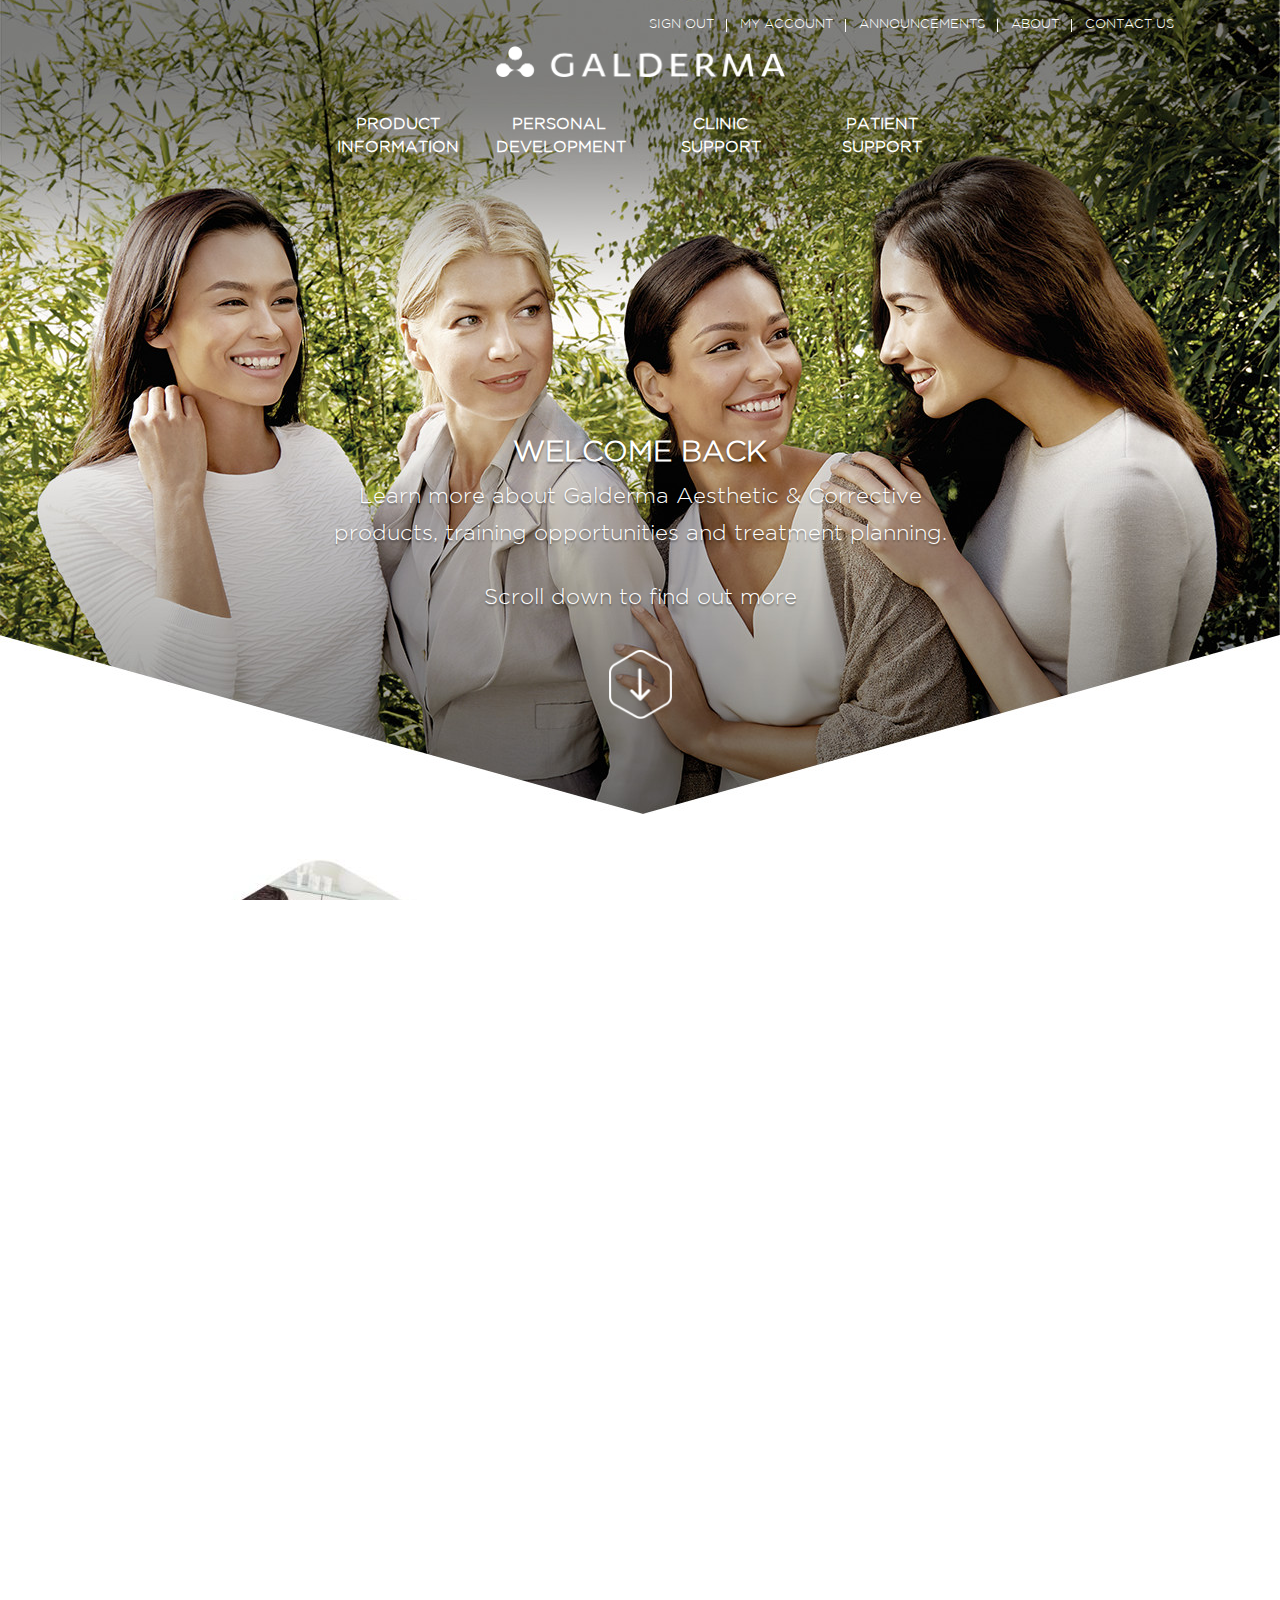
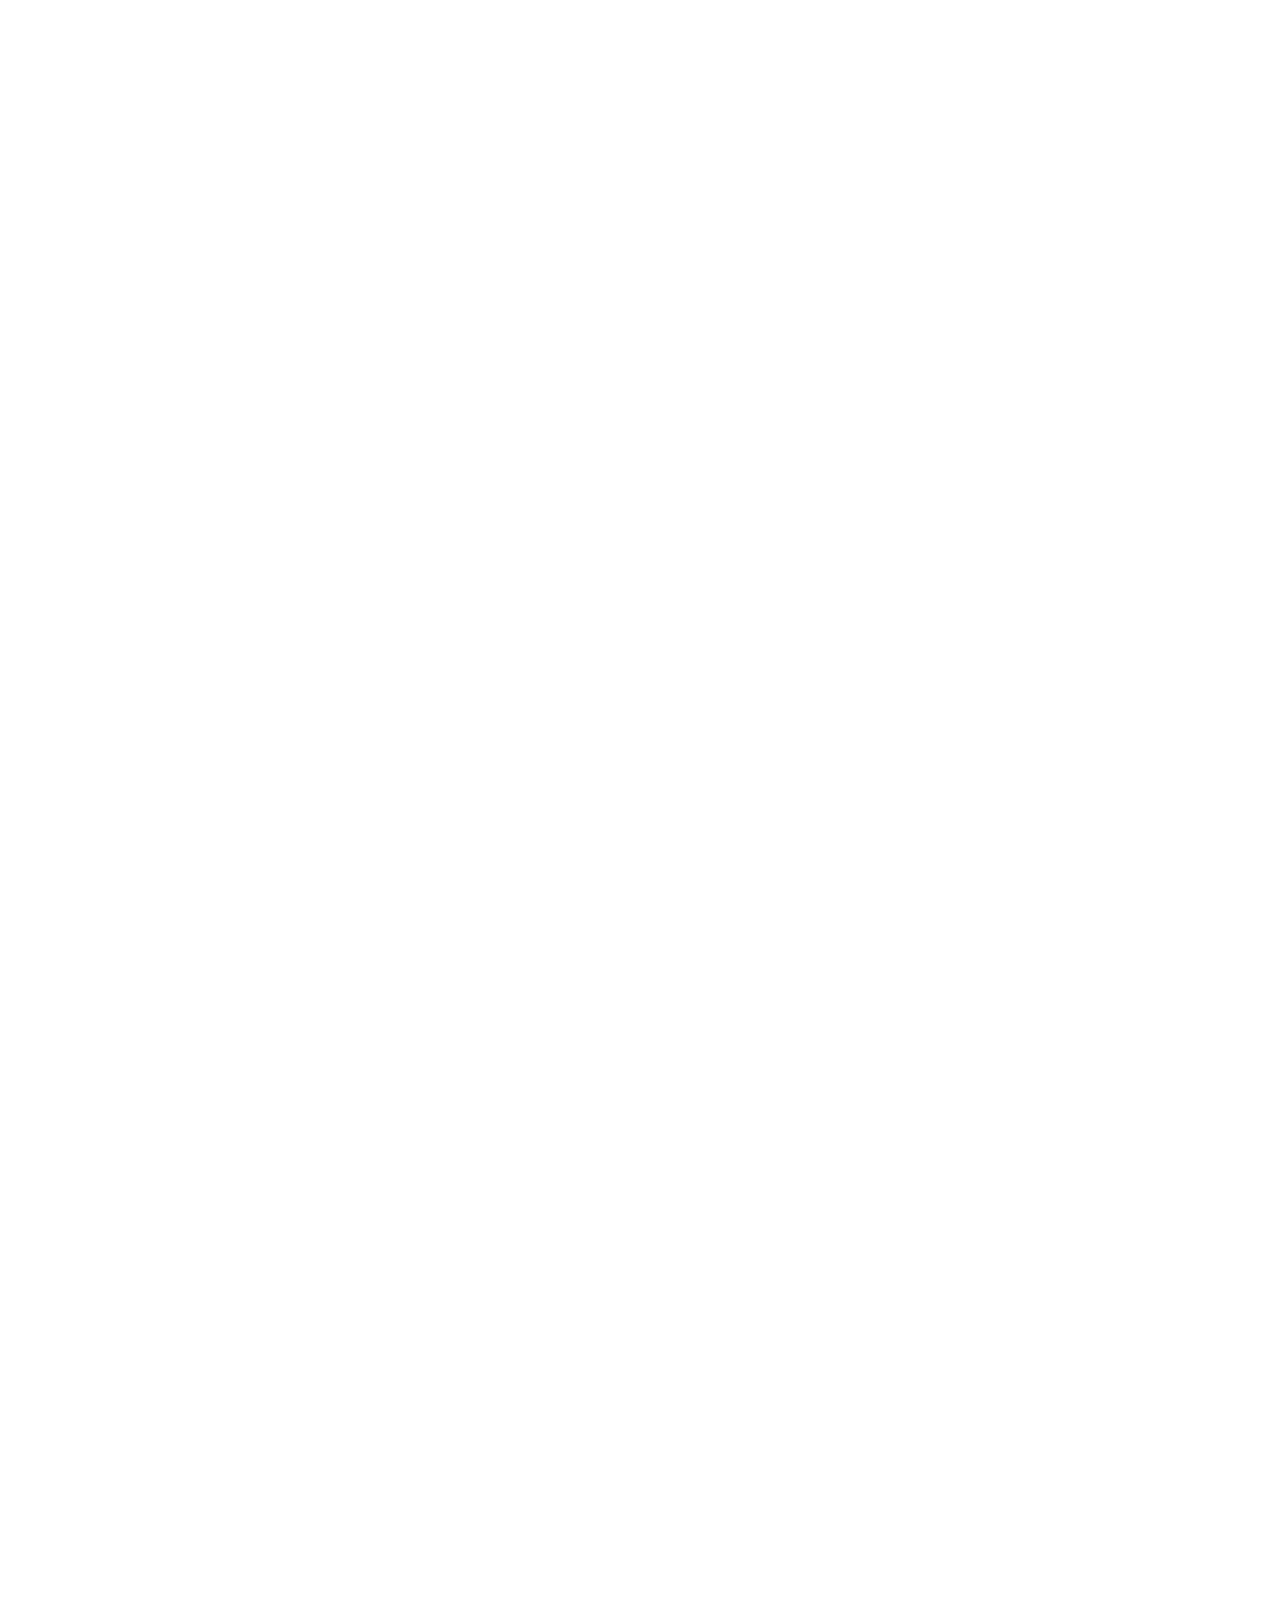
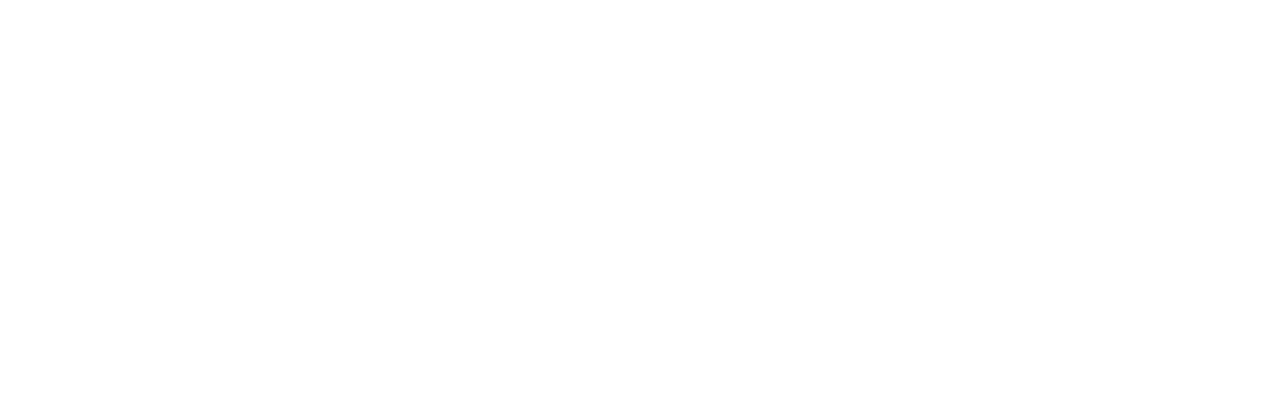
==== welcome-page.html @ 83f10a44 "initial commit of full repository" ====
<!DOCTYPE html>
<html>
  <head>
    <meta charset="utf-8">
    <meta http-equiv="X-UA-Compatible" content="IE=edge">
    <meta name="viewport" content="width=device-width, initial-scale=1">
	<link rel="shortcut icon" href="images/favicon_0.ico"/>
    <title>Homepage | Galderma</title>
    <link href="stylesheets/bootstrap.min.css" rel="stylesheet">
	<link href="stylesheets/common.css" rel="stylesheet">
	 
	<script src="https://ajax.googleapis.com/ajax/libs/jquery/1.12.0/jquery.min.js"></script>
	<script src="http://maxcdn.bootstrapcdn.com/bootstrap/3.3.6/js/bootstrap.min.js"></script>
	
	<script src="javascripts/navbar.js"></script>
	
</head>
<body>
<div class="home-page">
<!--Main menu-->
<header>
	
	<div class="navigation">
		<ul class="header-menu">
			<li class="first">
				<a href="gladerma.html">SIGN OUT</a>
			</li>
			<li class="first">
				<a href="gladerma.html">MY ACCOUNT</a>
			</li>
			<li class="first">
				<a href="gladerma.html">ANNOUNCEMENTS</a>
			</li>
			<li class="first">
				<a href="gladerma.html">ABOUT</a>
			</li>
			<li class="second">
				<a href="register.html">CONTACT US</a>
			</li>
		</ul>
	</div>
<!--Navbar-->	
<section class="wrapper">
<div class="title-image hidden-xs">
    <a href="#"><img src="images/galderma_logo_0.png"></a>
</div>

<nav class="navbar navbar-default welcome-nav" role="navigation">
    <div class="container-fluid">
      	<div class="navbar-header">
        	<button type="button" class="navbar-toggle" data-toggle="collapse" data-target="#bs-example-navbar-collapse-1">
          	<span class="sr-only">Toggle navigation</span>
          	<span class="icon-bar"></span>
          	<span class="icon-bar"></span>
          	<span class="icon-bar"></span>
        	</button>
        	<a class="navbar-brand visible-xs" href="#"><img src="images/galderma_logo_0.png"></a>
      	</div>
    	<div class="collapse navbar-collapse" id="bs-example-navbar-collapse-1" >
      		<ul class="nav navbar-nav">
        		<li class="toggle-topbar menu-icon"><a href="#" class="exit"><span class="close-content"></span></a></li>
        		<li class=" block dropdown">
          			<a href="#" class="dropdown-toggle main-menu" data-toggle="dropdown"> PRODUCT INFORMATION</a>
            		<ul class="dropdown-menu level-1" role="menu">
              			<li class="visible-xs"><a href="#">PRODUCT INFORMATION</a></li>
              			<li><a href="#">PRODUCT SUMMARY</a></li>
              			<li class="dropdown-inner-menu dropdown"><a href="#" class="dropdown-toggle main-menu" data-toggle="dropdown">PRODUCT SCIENCE</a>
                			<ul class="dropdown-menu level-2" role="menu">
								<li class="visible-xs"><a href="#">PRODUCT SCIENCE</a></li>
                  				<li><a href="#">BOTULINUM TOXIN</a></li>
                			</ul>
              			</li>
              			<li class="dropdown-inner-menu dropdown"><a href="#" class="dropdown-toggle main-menu" data-toggle="dropdown">PRODUCT PORTFOLIO</a>
                			<ul class="dropdown-menu level-2" role="role">
                  				<li class="visible-xs"><a href="#">PRODUCT PORTFOLIO</a></li>
                  				<li><a href="#">RESTORE</a></li>
                  				<li><a href="#">ENHANCE</a></li>
                  				<li><a href="#">REFRESH</a></li>
                  				<li><a href="#">RELAX</a></li>
                			</ul>
              			</li>
            		</ul>
        		</li> 
        		<li class=" block dropdown">
          		<a href="#" class="dropdown-toggle main-menu" data-toggle="dropdown">PERSONAL DEVELOPMENT</a>
            	<ul class="dropdown-menu level-1 " role="menu">
              		<li><a href="#">MEDICAL EDUCATION</a></li>
              		<li><a href="#">TECHNIQUE GUIDANCE</a></li>
              		<li><a href="#">TECHNIQUE GUIDANCE</a></li>
              		<li><a href="#">EVENTS</a></li>
            	</ul>
        		</li>
        		<li class=" block dropdown">
          		<a href="#" class="dropdown-toggle main-menu" data-toggle="dropdown">CLINIC SUPPORT</a>
            	<ul class="dropdown-menu level-1" role="menu">
              		<li><a href="#">RESOURCE CENTER</a></li>
              		<li><a href="#">RESTYLANE CLINIC LOCATOR</a></li>
              		<li><a href="#">ALLIANCE GUIDES</a></li>
              		<li><a href="#">THE HARMONY PROGRAMME</a> </li>
            	</ul>
        		</li>
        		<li class="block"><a href="#" class="main-menu" >PATIENT SUPPORT</a></li>
     		</ul>
    	</div>
    </div>
</nav>
</section>
	<article class="content">
		<h1>Welcome back </h1>
		<p> Learn more about Galderma Aesthetic & Corrective products, training opportunities and treatment planning.</p>
		<p> Scroll down to find out more </p>
	</article>
	<div class="down-arrow"><img src="images/menu_hexagon_down.png"/></div>
		
</header>
</div>
<!--Main menu ends here-->
<!--Content section-->
<section class="main-content-with-image top-one clearfix">
	<div class="row">
		<figure class="col-sm-6 col-xs-12 no-padding content-image">
			<a href="#">
				<img src="images/imgMyAccountHome.jpg" width="270" height="300" class="img-responsive">
			</a>
		</figure>
		<div class="col-sm-6 col-xs-12">
			<div class=" content-text">	
				<div class="headings">
					<h2> manage my account </h2>
				</div>
				<p>
					Make the most of your experience on the Galderma A&C website by personalising your homepage.
				</p>
				<button type="submit"> GO TO MY ACCOUNT </button>
			</div>
		</div>
	</div>
</section>
<section class="main-content-sub">
	<div class=" row one clearfix">
		<div class="col-sm-12 col-xs-12">
			<div class="content-text">
				<div class="headings">
					<h2>my courses </h2>
				</div>
				<p>
					As part of our commitment to lasting relationships with aesthetic healthcare practitioners, Galderma aims to provide medical education programmes to support the use of its products.
				</p>
				<button type="submit"> SEARCH FOR COURSES </button>
			</div>
		</div>
	</div>
</section>

<section class="main-content clearfix">
	<div class="row">
		<figure class="col-sm-6 col-xs-12 no-padding content-image">
			<a href="#">
				<img src="images/my_latest_products2.jpg" width="450" height="254" class="img-responsive">
			</a>
		</figure>
		<div class="col-sm-6 col-xs-12">
			<div class=" content-text">	
				<div class="headings">
					<h2> MY ProductS </h2>
				</div>
				<p>
					Galderma A&C’s portfolio of innovative products to suit all patients’ needs
				</p>
				<button type="submit"> BROWSE PRODUCTS </button>
			</div> 
		</div>
	</div>
</section>
<section class="main-content-sub">
	<div class=" row two clearfix">
		<div class="col-sm-12 col-xs-12">
			<div class="content-text">
				<div class="headings">
					<h2>LATEST NEWS</h2>
				</div>
				<p>
					In this section you’ll find the latest announcements from Galderma’s Aesthetic & Corrective business.
				</p>
				<button type="submit"> WHAT IS NEW</button>
			</div>
		</div>
	</div>
</section>
<!-- Content section ends here-->
<!--Blog Module Region-->
<section class="page-access-module">
	<div class="row">
		<div class="page-block no-padding block-image block-image-about col-xs-12 col-md-4">
			<h3 class="block-title">About</h3>
        	<ul class="menu">
        		<li class="first leaf"><a href="#" title="Galderma">Galderma (UK) Ltd</a></li>
				<li class="last leaf"><a href="#" title="Operation Smile">Operation Smile</a></li>
			</ul>  
		</div>
		<div class="page-block no-padding block-image block-image-personal-development col-xs-12 col-md-4">
			<h3 class="block-title">Personal Development</h3>   
      		<ul class="menu">
      			<li class="first leaf"><a href="#" title="Medical Education">Medical Education</a></li>
				<li class="leaf"><a href="#" title="Technique Guidance">Technique Guidance</a></li>
				<li class="last leaf"><a href="#" title="Events">Events</a></li>
			</ul>  
		</div>
		<div class="page-block no-padding block-image block-image-products col-xs-12 col-md-4">
			<h3 class="block-title">Products</h3>   
      		<ul class="menu">
      			<li class="first leaf"><a href="#" title="Product Summary">Product Summary</a></li>
				<li class="leaf active-trail"><a href="#" title="Product Science">Product Science</a></li>
				<li class="last leaf"><a href="#" title="Product Portfolio">Product Portfolio</a></li>
			</ul>
		</div>

		<div class="page-block no-padding block-image block-image-clinic-support col-xs-12 col-md-4">
			<h3 class="block-title">Clinic Support</h3>  
      		<ul class="menu">
      			<li class="first leaf"><a href="#" title="Resource Centre">Resource Centre</a></li>
				<li class="last leaf"><a href="#" title="Restylane Clinic Locator">Restylane Clinic Locator</a></li>
			</ul>
		</div>
		<div class="page-block no-padding block-image block-image-patient-support col-xs-12 col-md-4">
			<h3 class="block-title">Patient Support</h3>  
      		<ul class="menu">
      			<li class="first leaf"><a href="#" title="My skin journey">My skin journey</a></li>
				<li class="last leaf"><a href="#" title="Our brand site and virtual clinic">Our brand site and virtual clinic</a></li>
			</ul> 
		</div>
		<div class="page-block no-padding block-image block-image-announcements col-xs-12 col-md-4">
			<h3 class="block-title">Announce-ments</h3>   
      		<ul class="menu">
      			<li class="first last leaf"><a href="#" title="Announcements">Announcements</a></li>
			</ul> 
		</div>
	</div>	
</section>
<!--Blog Module Region ends here-->
<!--footer section-->
<footer>
	<div class="footer-navigation">
		<ul>
			<li class="first"><a href="#"> LEGAL NOTICE </a></li>
			<li class="first"><a href="#"> PRIVACY POLICY </a></li>
			<li class="first"><a href="#"> COOKIE POLICY </a></li>
			<li class="second"><a href="#"> REFERENCES </a></li>
		</ul>
	</div>
	<div class="texts" style="text-align:center; color:white;">
			<h4><span>GEN/133/0316&nbsp;</span>&nbsp;DATE OF PREP: MARCH 2016</h4>
			<h5>© GALDERMA (UK) 2016.</h4>
			<p> THIS WEBSITE IS INTENDED FOR USE BY AESTHETIC HEALTHCARE PROFESSIONALS <br /> BASED WITHIN THE UNITED KINGDOM & REPUBLIC OF IRELAND.</p>
	</div>
	<div class="footer-image"><img src="images/menu_hexagon_up.png"/></div>
</footer>

</body>
</html>
---- stylesheets/common.css ----
/* http://meyerweb.com/eric/tools/css/reset/ 
   v2.0 | 20110126
   License: none (public domain)
*/
html, body, div, span, applet, object, iframe,
h1, h2, h3, h4, h5, h6, p, blockquote, pre,
a, abbr, acronym, address, big, cite, code,
del, dfn, em, img, ins, kbd, q, s, samp,
small, strike, strong, sub, sup, tt, var,
b, u, i, center,
dl, dt, dd, ol, ul, li,
fieldset, form, label, legend,
table, caption, tbody, tfoot, thead, tr, th, td,
article, aside, canvas, details, embed,
figure, figcaption, footer, header, hgroup,
menu, nav, output, ruby, section, summary,
time, mark, audio, video {
  margin: 0;
  padding: 0;
  border: 0;
  font-size: 100%;
  font: inherit;
  vertical-align: baseline;
  text-decoration: none !important;
  direction: ltr;
}

/* HTML5 display-role reset for older browsers */
article, aside, details, figcaption, figure,
footer, header, hgroup, menu, nav, section {
  display: block;
}

body {
  line-height: 1;
  height: 100vh;
}

ol, ul {
  list-style: none;
}

li {
  list-style-type: none !important;
}

blockquote, q {
  quotes: none;
}

blockquote:before, blockquote:after,
q:before, q:after {
  content: '';
  content: none;
}

table {
  border-collapse: collapse;
  border-spacing: 0;
}

form, input, select {
  position: relative !important;
  z-index: 999 !important;
}

button {
  background: none;
  border-width: 1px;
}

.main-content-with-image .col-xs-12, .main-content-sub .col-xs-12, .page-access-module .page-block {
  padding-left: 0;
  padding-right: 0;
}

.main-content .sub-content-1 .blue-border-button {
  padding: 8px 10px;
  font-size: 13px;
  line-height: 1.4;
  font-family: "Gotham book",Helvetica,Arial,sans-serif;
  color: #002d72;
  border: 1px solid #002d72;
}

.wrapper nav.navbar-default, .wrapper nav.navbar-default .navbar-toggle {
  background-color: transparent;
  border: none;
}

.wrapper nav.navbar-default .navbar-collapse ul.navbar-nav li.block, .wrapper nav.navbar-default .navbar-collapse ul.navbar-nav li.block ul.dropdown-menu li {
  background-image: url("../images/arrow_right.png");
  background-position-y: 10px;
  background-size: 15px 30px;
  background-repeat: no-repeat;
}

.home-page {
  height: 814px;
  width: 100%;
  left: 0;
  margin: 0;
}

.main .header-content p, .content p {
  margin: auto;
  font-size: 22px;
  text-align: center;
  color: #fff;
  padding: 13px 10px 15px 10px;
  line-height: 1.66;
}

.main .header-content h1 {
  color: #fff;
  font-size: 32px;
  font-weight: normal;
  margin: 7px 0 16px;
}

.sub-content-2 h2, .main-content-with-image .content-text .headings h2 {
  background-color: #002d72;
  padding: 10px 14px;
  font-size: 23px;
  color: #fff;
  line-height: 1.2;
  font-weight: bold;
  text-align: left;
  text-transform: uppercase;
}

.main-content-sub .content-text .headings h2 {
  color: #002d72;
  background-color: white;
  padding: 8px 14px;
  font-size: 23px;
  line-height: 1.2;
  font-weight: bold;
  text-align: left;
  text-transform: uppercase;
}

.sub-content-2 p, .main-content-with-image .content-text p {
  font-size: 1em;
  line-height: 1.7;
  margin-bottom: 30px;
  color: #767674;
  text-align: left;
}

.main-content-sub .content-text p {
  font-size: 1em;
  line-height: 1.6;
  margin-bottom: 1.25em;
  color: #fff;
  text-align: left;
}

.main-content-with-image .content-text button {
  color: #002d72;
  border: 1px solid #002d72;
  width: 100%;
  height: 36px;
  font-size: 14px;
  display: block;
  margin-top: 33px;
  font-weight: bold;
  line-height: 18px;
}

.main-content-sub .content-text button {
  color: white;
  border: 1px solid white;
  width: 100%;
  height: 36px;
  font-size: 14px;
  display: block;
  margin-top: 33px;
  font-weight: bold;
  line-height: 18px;
}

.main-content-with-image .col-xs-12, .main-content-sub .col-xs-12, .page-access-module .page-block {
  padding-right: 0px;
  padding-left: 0px;
}

.main-content-with-image .content-text, .main-content-sub .content-text {
  padding-right: 10px;
  padding-left: 10px;
}

.main-content-sub .one, .main-content-sub .two {
  background-position: center;
  background-repeat: no-repeat;
  background-size: cover;
  padding: 0px;
  height: 361px;
  margin-top: 30px;
}

.main-content .sub-content-2 .ps-body-content .ps-left-region ul, .main-content .sub-content-2 .ps-body-content .ps-right-region ul {
  color: #767674;
  line-height: 28px;
}

html, body {
  width: 100%;
  height: 100%;
  margin: 0px;
  padding: 0px;
  overflow-x: hidden;
  font-family: "Gotham Light", Arial, sans-serif;
}

.row:before, .row:after {
  content: "";
  display: table;
}
.row:after {
  clear: both;
}

.seperator {
  margin-bottom: 40px;
}

.bottomUnderline {
  margin-top: 20px;
  margin-bottom: 40px;
  display: inline-block;
  width: 100%;
  height: 1px;
  background-color: #686666;
}

.row {
  margin-left: 0;
  margin-right: 0;
}

@font-face {
  font-family: "Gotham light";
  src: url("../fonts/ufonts.com_gotham-light.ttf") format("truetype");
}
html, body {
  font-family: "Gotham light", Helvetica, Arial, sans-serif;
}

/*header{
	height:250px;
}*/
.navigation {
  display: block;
  padding: 10px 8px;
}
.navigation ul.header-menu {
  text-align: center;
  line-height: 1.6;
}
@media only screen and (min-width: 768px) {
  .navigation ul.header-menu {
    text-align: right;
    margin-right: 86px;
  }
}
.navigation ul.header-menu li {
  display: inline-block;
  font-size: 8px;
  padding: 0px 6px;
  margin-left: -4px;
}
@media only screen and (min-width: 768px) {
  .navigation ul.header-menu li {
    padding: 0px 12px;
  }
}
.navigation ul.header-menu .first {
  border-right: solid 1px #fff;
}
.navigation ul.header-menu a {
  color: #fff;
  line-height: 0.8;
  font-size: 11px;
}
@media only screen and (min-width: 768px) {
  .navigation ul.header-menu a {
    font-size: 13px;
  }
}

.wrapper:before, .wrapper:after {
  content: "";
  display: table;
}
.wrapper:after {
  clear: both;
}
.wrapper .title-image {
  text-align: center;
  margin: 0px 40px 13px;
}
.wrapper .title-image a {
  display: block !important;
}
.wrapper .title-image a img {
  width: 305px;
  padding: 0px 8px;
}
.wrapper nav.navbar-default .navbar-header .navbar-brand {
  padding: 0;
  position: absolute;
  margin: 0 55px;
  padding-top: 11px;
}
.wrapper nav.navbar-default .navbar-header .navbar-brand img {
  width: 100%;
  min-width: 224px;
  max-width: 305px;
}
.wrapper nav.navbar-default .navbar-toggle {
  margin-right: 5px;
  padding: 0px;
  margin: 0px;
  position: relative;
  top: 14px;
  left: -12px;
  background-color: transparent !important;
}
.wrapper nav.navbar-default .navbar-toggle .icon-bar {
  background-color: white;
  width: 18px;
}
.wrapper nav.navbar-default .navbar-collapse {
  border: none;
}
.wrapper nav.navbar-default .navbar-collapse ul.navbar-nav {
  margin: 0px;
  position: absolute;
  left: 0px;
  right: 0px;
  margin-top: 15px;
  text-transform: uppercase;
  border-left: solid 1px white;
  border-bottom: solid 1px white;
  background-color: #F2F2F2;
  z-index: 5000;
}
@media (min-width: 768px) {
  .wrapper nav.navbar-default .navbar-collapse ul.navbar-nav {
    text-align: center;
    background: none;
    border: none;
    top: -18px;
  }
}
.wrapper nav.navbar-default .navbar-collapse ul.navbar-nav li.toggle-topbar {
  border-top: none;
  position: fixed;
  width: 100%;
  right: 0px;
  top: 0em;
  z-index: 9999;
  background-color: #F2F2F2;
  height: 99px;
  padding-top: 20px;
  padding-left: 18px;
  border-left: solid 1px white;
}
@media (min-width: 768px) {
  .wrapper nav.navbar-default .navbar-collapse ul.navbar-nav li.toggle-topbar {
    display: none !important;
  }
}
.wrapper nav.navbar-default .navbar-collapse ul.navbar-nav li.toggle-topbar.menu-icon a {
  width: 96%;
  background-image: url("../images/menu_cross.png");
  background-size: 23px 23px;
  background-repeat: no-repeat;
  background-position: 100% 50%;
  font-size: 16px;
  font-weight: bold;
  position: relative;
  display: block;
  padding-left: 0px;
  padding-right: 0px;
}
.wrapper nav.navbar-default .navbar-collapse ul.navbar-nav li.toggle-topbar.menu-icon a .close-content:before {
  content: "Close Menu";
  text-align: left;
  width: 100%;
  color: #575656;
  display: inline-table;
}
.wrapper nav.navbar-default .navbar-collapse ul.navbar-nav li.block {
  background-position-x: 96%;
  padding-left: 0px;
  padding-right: 0px;
}
@media (min-width: 768px) {
  .wrapper nav.navbar-default .navbar-collapse ul.navbar-nav li.block {
    display: inline-block;
    float: none;
    background: none;
    max-width: 7.5em;
    margin-left: 7px;
    margin-right: 7px;
    padding: 8px;
    width: 80%;
    font-size: 19px;
  }
  .wrapper nav.navbar-default .navbar-collapse ul.navbar-nav li.block.dropdown:hover::before {
    background-image: url("../images/menu_nav_triangle.png");
    background-repeat: no-repeat;
    content: '';
    position: absolute;
    top: 65px;
    display: block;
    width: 140px;
    height: 100px;
  }
  .wrapper nav.navbar-default .navbar-collapse ul.navbar-nav li.block.dropdown {
    position: static;
  }
  .wrapper nav.navbar-default .navbar-collapse ul.navbar-nav li.block.dropdown .level-1 {
    display: none;
    width: 100%;
    background-color: #F2F2F2;
    padding: 32px 32px 100px;
    text-align: left;
    background-image: url("../images/product_information_menu_lady.png");
    background-size: 150px 150px;
    background-position: 75% 50%;
    background-repeat: no-repeat;
    border: none;
    border-radius: 0px;
  }
}
@media (min-width: 768px) and (max-width: 768px) {
  .wrapper nav.navbar-default .navbar-collapse ul.navbar-nav li.block.dropdown .level-1 {
    padding: 0;
  }
}
@media (min-width: 768px) {
  .wrapper nav.navbar-default .navbar-collapse ul.navbar-nav li.block.dropdown .level-1 li {
    position: static;
    padding: 12px 0 12px 105px;
    margin-right: 50px;
  }
  .wrapper nav.navbar-default .navbar-collapse ul.navbar-nav li.block.dropdown .level-1 li a {
    font-weight: bold;
    font-size: 15px;
    color: #000;
    background-color: transparent;
    padding: 0px;
  }
  .wrapper nav.navbar-default .navbar-collapse ul.navbar-nav li.block.dropdown .level-1 li .level-2 {
    background-color: transparent;
    box-shadow: none;
    border: none;
    border-radius: 0px;
    border-left: 1px solid #A6A6A4;
    display: none;
  }
  .wrapper nav.navbar-default .navbar-collapse ul.navbar-nav li.block.dropdown .level-1 li .level-2:link, .wrapper nav.navbar-default .navbar-collapse ul.navbar-nav li.block.dropdown .level-1 li .level-2:visited {
    display: inline-block;
  }
}
@media (min-width: 768px) and (max-width: 768px) {
  .wrapper nav.navbar-default .navbar-collapse ul.navbar-nav li.block.dropdown .level-1 li .level-2 {
    padding: 0;
  }
}
@media (min-width: 768px) and (min-width: 426px) {
  .wrapper nav.navbar-default .navbar-collapse ul.navbar-nav li.block.dropdown .level-1 li .level-2 {
    position: absolute;
    left: 400px;
    top: 17px;
  }
}
@media (min-width: 768px) {
  .wrapper nav.navbar-default .navbar-collapse ul.navbar-nav li.block.dropdown .level-1 li .level-2 li {
    margin: 5px 0px;
    padding: 8px 0;
    background-position-x: 98% !important;
  }
  .wrapper nav.navbar-default .navbar-collapse ul.navbar-nav li.block.dropdown .level-1 li .level-2 li a {
    height: 20px;
  }
  .wrapper nav.navbar-default .navbar-collapse ul.navbar-nav li.block.dropdown .level-1 li .level-2 li a::before {
    content: 'x';
    color: transparent;
    margin-right: 8px;
    padding-left: 32px;
    position: relative;
    top: 5px;
    border-top: 1px solid transparent;
  }
  .wrapper nav.navbar-default .navbar-collapse ul.navbar-nav li.block.dropdown .level-1 li .level-2 li:hover a::before {
    border-top: 1px solid #A6A6A4;
  }
  .wrapper nav.navbar-default .navbar-collapse ul.navbar-nav li.block.dropdown:hover .level-1 {
    display: block;
  }
  .wrapper nav.navbar-default .navbar-collapse ul.navbar-nav li.block.dropdown .dropdown:hover .level-2 {
    display: block;
  }
}
.wrapper nav.navbar-default .navbar-collapse ul.navbar-nav li.block a.main-menu {
  line-height: 1.5;
  font-size: 0.8125em;
  font-weight: bold;
  background: transparent;
}
@media (min-width: 768px) {
  .wrapper nav.navbar-default .navbar-collapse ul.navbar-nav li.block a.main-menu {
    color: white;
    font-size: 15.5px;
    padding-right: 0px;
    padding-left: 0px;
  }
}
@media (max-width: 767px) {
  .wrapper nav.navbar-default .navbar-collapse ul.navbar-nav li.block ul.dropdown-menu {
    padding-bottom: 0;
  }
}
.wrapper nav.navbar-default .navbar-collapse ul.navbar-nav li.block ul.dropdown-menu li {
  width: 100%;
  background-position-x: 96%;
}
@media (max-width: 767px) {
  .wrapper nav.navbar-default .navbar-collapse ul.navbar-nav li.block ul.dropdown-menu li:last-child {
    padding-bottom: 0;
  }
}
@media (min-width: 768px) {
  .wrapper nav.navbar-default .navbar-collapse ul.navbar-nav li.block ul.dropdown-menu li {
    background: none;
  }
}
.wrapper nav.navbar-default .navbar-collapse ul.navbar-nav li.block ul.dropdown-menu li a {
  line-height: 1.5;
  width: 90%;
  font-size: 0.9em;
  font-weight: bold;
  background: transparent;
}
@media (max-width: 768px) {
  .wrapper nav.navbar-default .navbar-collapse ul.navbar-nav li.block ul.dropdown-menu li a {
    padding: 10px 5px;
    margin-left: 20px;
  }
}
.wrapper nav.navbar-default .navbar-collapse li {
  border-top: 1px solid black;
  padding: 0.4em;
}
@media (min-width: 768px) {
  .wrapper nav.navbar-default .navbar-collapse li {
    border: none;
  }
}
.wrapper nav.navbar-default::after {
  content: "";
  border-top: solid 1px white;
  width: 240px;
  display: block;
  text-align: center;
  margin-left: auto;
  margin-right: auto;
  position: absolute;
  top: 100px;
  left: 0;
  right: 0;
}
@media only screen and (min-width: 768px) {
  .wrapper .welcome-nav::after {
    border: none !important;
  }
}

.main {
  padding: 0;
}

.sub-content-2:before, .sub-content-2:after {
  content: "";
  display: table;
}
.sub-content-2:after {
  clear: both;
}
.sub-content-2 a {
  text-decoration: underline;
}
.sub-content-2 h2 {
  margin: 0 0 10px;
}

.main-content-with-image.top-one {
  padding-top: 45px;
}
.main-content-with-image .content-image {
  overflow: hidden;
}
.main-content-with-image .content-image img {
  margin: auto;
  display: flex;
  float: none;
}
@media only screen and (min-width: 992px) {
  .main-content-with-image .content-text {
    margin-left: 6em;
  }
}
.main-content-with-image .content-text .headings h2 {
  margin-top: 45px;
}
@media only screen and (min-width: 768px) {
  .main-content-with-image .content-text .headings h2 {
    max-width: 331px;
  }
}
.main-content-with-image .content-text p {
  max-width: 368px;
  margin-top: 20px;
}
.main-content-with-image .content-text button {
  max-width: 173px;
}

.bottomUnderline {
  margin-top: 20px;
  margin-bottom: 40px;
  display: inline-block;
  width: 100%;
  height: 1px;
  background-color: #686666;
}

.home-page {
  background: url("../images/background_homepage.jpg") no-repeat center bottom;
  background-size: cover;
}

.content {
  text-shadow: 0px 2px 2px rgba(0, 0, 0, 0.4);
  margin-top: 214px;
}
@media only screen and (min-width: 768px) {
  .content {
    margin-top: 275px;
  }
}
.content h1 {
  font-size: 29px;
  text-align: center;
  color: #fff;
  line-height: 27px;
  font-weight: bold;
  text-transform: uppercase;
}
@media only screen and (min-width: 768px) {
  .content p {
    width: 640px;
  }
}

.down-arrow img {
  width: 63px;
  display: block;
  margin: auto;
  padding-top: 20px;
  padding-bottom: 100px;
}

.main-content-sub .one {
  background-image: url("../images/my_courses.jpg");
}
.main-content-sub .two {
  background-image: url("../images/latest_news.jpg");
  margin-bottom: 110px;
}
@media only screen and (min-width: 768px) {
  .main-content-sub .content-text {
    margin-left: 4em;
  }
}
@media only screen and (min-width: 992px) {
  .main-content-sub .content-text {
    margin-left: 8em;
  }
}
@media only screen and (min-width: 1024px) {
  .main-content-sub .content-text {
    margin-left: 10em;
  }
}
.main-content-sub .content-text .headings h2 {
  margin-top: 45px;
}
@media only screen and (min-width: 768px) {
  .main-content-sub .content-text .headings h2 {
    max-width: 223px;
  }
}
.main-content-sub .content-text p {
  max-width: 340px;
}
.main-content-sub .content-text button {
  max-width: 187px;
}

.page-image {
  background: url("../images/background_products.jpg") center top;
  height: 636px;
  width: 100%;
  margin-bottom: -403px;
  background-size: cover;
  background-repeat: no-repeat;
}

.main-content {
  text-align: center;
  padding-top: 10px;
}
.main-content .sub-content-1 {
  margin-right: auto;
  margin-left: auto;
  max-width: 924px;
  padding-top: 55px;
  margin-top: 403px;
}
.main-content .sub-content-1:before, .main-content .sub-content-1:after {
  content: "";
  display: table;
}
.main-content .sub-content-1:after {
  clear: both;
}
.main-content .sub-content-1 .ps-find-out-more {
  max-width: 197px;
  min-width: 153px;
  display: inline-block;
  margin-right: 7%;
  margin-left: 7%;
  margin-bottom: 68px;
  padding: 0;
}
@media (min-width: 768px) {
  .main-content .sub-content-1 .ps-find-out-more {
    margin-right: 6%;
    margin-left: 6%;
  }
}
.main-content .sub-content-1 p {
  line-height: 1.66;
  margin-top: 15px;
}
@media only screen and (min-width: 768px) {
  .main-content .sub-content-1 p {
    margin-bottom: 35px;
  }
}
.main-content .sub-content-2 {
  margin-bottom: 10px;
}
.main-content .sub-content-2:before, .main-content .sub-content-2:after {
  content: "";
  display: table;
}
.main-content .sub-content-2:after {
  clear: both;
}
.main-content .sub-content-2 .ps-body-content {
  display: block;
  text-align: justify;
  max-width: 1100px;
  margin: 0 auto;
}
@media (max-width: 1198px) {
  .main-content .sub-content-2 .ps-body-content {
    padding: 0 10px;
  }
}
.main-content .sub-content-2 .ps-body-content h4 {
  color: #002d72;
  font-size: 17px;
  line-height: 25px;
  font-weight: bold;
  text-align: left;
}
.main-content .sub-content-2 .ps-body-content .ps-left-region, .main-content .sub-content-2 .ps-body-content .ps-right-region {
  padding-left: 0;
  padding-right: 0;
  display: inline-block;
  max-width: 47%;
  width: 100%;
  vertical-align: top;
}
@media (max-width: 425px) {
  .main-content .sub-content-2 .ps-body-content .ps-left-region, .main-content .sub-content-2 .ps-body-content .ps-right-region {
    max-width: 100%;
  }
}
.main-content .sub-content-2 .ps-body-content .ps-left-region img, .main-content .sub-content-2 .ps-body-content .ps-right-region img {
  width: 100%;
  height: auto;
  margin-bottom: 40px;
}
.main-content .sub-content-2 .ps-body-content .ps-left-region ul, .main-content .sub-content-2 .ps-body-content .ps-right-region ul {
  list-style-type: none;
  position: relative;
  margin-left: 1em;
  padding-left: 0;
  margin-top: -20px;
  margin-bottom: 10px;
  margin-left: 20px;
  text-align: left;
}
.main-content .sub-content-2 .ps-body-content .ps-left-region ul li:before, .main-content .sub-content-2 .ps-body-content .ps-right-region ul li:before {
  content: "\2022";
  position: absolute;
  left: -1em;
  color: #777;
  margin-right: 5px;
}
.main-content .sub-content-2 .ps-body-content .ps-left-region ul li, .main-content .sub-content-2 .ps-body-content .ps-right-region ul li {
  line-height: 1.6;
}
.main-content .sub-content-2 .ps-body-content .ps-left-region ul li:before, .main-content .sub-content-2 .ps-body-content .ps-right-region ul li:before {
  font-size: 21px;
}
.main-content .sub-content-2 .ps-body-content .ps-right-region {
  margin-left: 6%;
}
@media (max-width: 425px) {
  .main-content .sub-content-2 .ps-body-content .ps-right-region {
    margin-left: 0;
  }
}
.main-content .sub-content-2 .ps-body-content .ps-right-region img {
  margin-top: 34px;
  max-width: 100%;
}
@media (min-width: 426px) {
  .main-content .sub-content-2 .ps-body-content .ps-right-region img {
    width: 80%;
  }
}
.main-content .sub-content-2 .ps-body-content img {
  margin-bottom: 40px;
  width: 100%;
}

.page-access-module {
  width: 100%;
  padding: 60px 20px 0 20px;
  background: #fff;
  border-top: solid 1px #575656;
  margin-bottom: -60px;
}
.page-access-module .row {
  margin: 0;
  text-align: center;
}
.page-access-module .page-block {
  width: auto;
  height: 300px;
  vertical-align: top;
  margin: auto;
  display: block;
  float: none;
  text-align: left;
}
@media only screen and (min-width: 768px) {
  .page-access-module .page-block {
    margin: 48px;
    width: 255px;
    display: inline-block;
  }
}
.page-access-module .page-block.block-image::before {
  background-size: 60px 65px;
  background-position: 100% 100%;
  background-repeat: no-repeat;
  display: inline-block;
  width: 100%;
  height: 75px;
  content: "";
  position: relative;
  top: -32px;
}
.page-access-module .page-block.block-image-about::before {
  background-image: url("../images/menu_icon_about.png");
}
.page-access-module .page-block.block-image-personal-development::before {
  background-image: url("../images/menu_icon_personal_development.png");
}
.page-access-module .page-block.block-image-products::before {
  background-image: url("../images/menu_icon_products.png");
}
.page-access-module .page-block.block-image-clinic-support::before {
  background-image: url("../images/menu_icon_clinic_support.png");
}
.page-access-module .page-block.block-image-patient-support::before {
  background-image: url("../images/menu_icon_patient_support.png");
}
.page-access-module .page-block.block-image-announcements::before {
  background-image: url("../images/menu_icon_news.png");
}
.page-access-module .page-block h3.block-title {
  position: absolute;
  top: -0.3em;
  font-weight: bold;
  font-size: 1.4rem;
  color: #575656;
  display: flex;
  align-items: center;
  width: 100%;
  text-align: left;
  max-width: 128px;
  line-height: 1.1em;
  text-transform: uppercase;
  margin-top: 5px;
}
.page-access-module .page-block ul li {
  border-top: solid 2px #A6A6A4;
  padding: 17px 20px 17px 0px;
  width: 100%;
  display: flex;
  line-height: 1.6;
  align-items: center;
  background-image: url("../images/arrow_right.png");
  background-size: 7px 12px;
  background-repeat: no-repeat;
  background-position: 100% 50%;
}
.page-access-module .page-block ul li.last {
  border-bottom: solid 2px #A6A6A4;
}
.page-access-module .page-block ul li a {
  color: #575656;
  text-transform: uppercase;
  font-size: 16px;
}

footer {
  background-color: #6f6e6e;
  margin-bottom: 35px;
}
footer .footer-navigation {
  padding-top: 45px;
  padding-bottom: 20px;
}
@media only screen and (min-width: 768px) {
  footer .footer-navigation {
    padding-top: 75px;
  }
}
footer .footer-navigation ul {
  text-align: center;
}
footer .footer-navigation ul li {
  display: inline-block;
  padding: 0px 41px;
  line-height: 1.6;
  margin-left: -5px;
}
@media only screen and (min-width: 768px) {
  footer .footer-navigation ul li {
    padding: 7px 30px;
    border-right: solid 1px #fff;
    line-height: 0;
  }
}
@media only screen and (min-width: 768px) {
  footer .footer-navigation ul .second {
    margin-left: 0px !important;
    border-right: none !important;
  }
}
footer .footer-navigation ul a {
  color: #fff;
  font-size: 16px;
}
footer .texts {
  font-size: 16px;
}
footer .texts h4 {
  padding: 16px;
  line-height: 1.6;
}
@media only screen and (min-width: 768px) {
  footer .texts h4 {
    padding-top: 20px;
  }
}
footer .texts h5 {
  padding-top: 13px;
  padding-bottom: 7px;
}
@media only screen and (min-width: 768px) {
  footer .texts h5 {
    padding-top: 4px;
    line-height: 1.5;
  }
}
footer .texts p {
  line-height: 1.6;
  padding: 0px 10px;
  margin-top: -3px;
  margin-left: 5px;
}
@media only screen and (min-width: 768px) {
  footer .texts p {
    margin-top: -7px;
  }
}
footer .footer-image {
  padding: 10px;
}
footer .footer-image img {
  width: 63px;
  display: block;
  margin: auto;
  padding-top: 20px;
  padding-bottom: 25px;
}
@media only screen and (min-width: 768px) {
  footer .footer-image img {
    padding-bottom: 100px;
  }
}
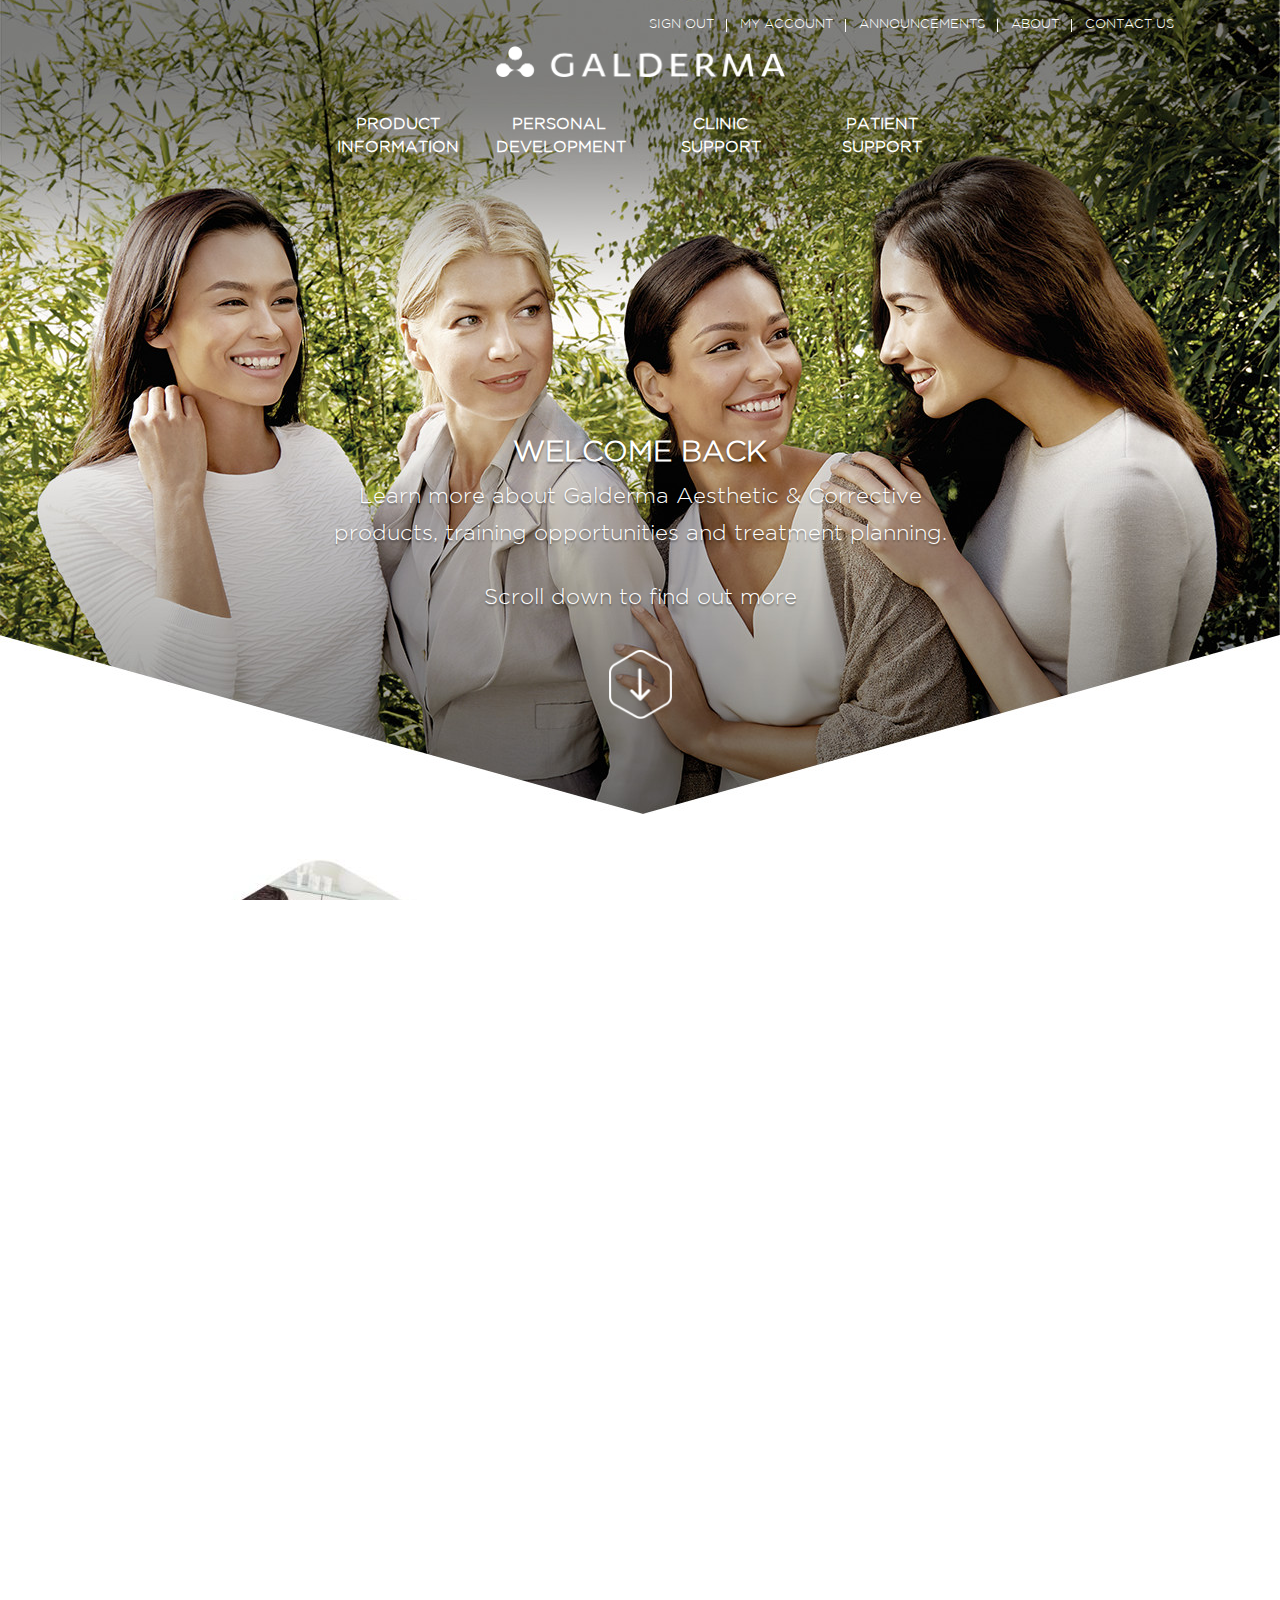
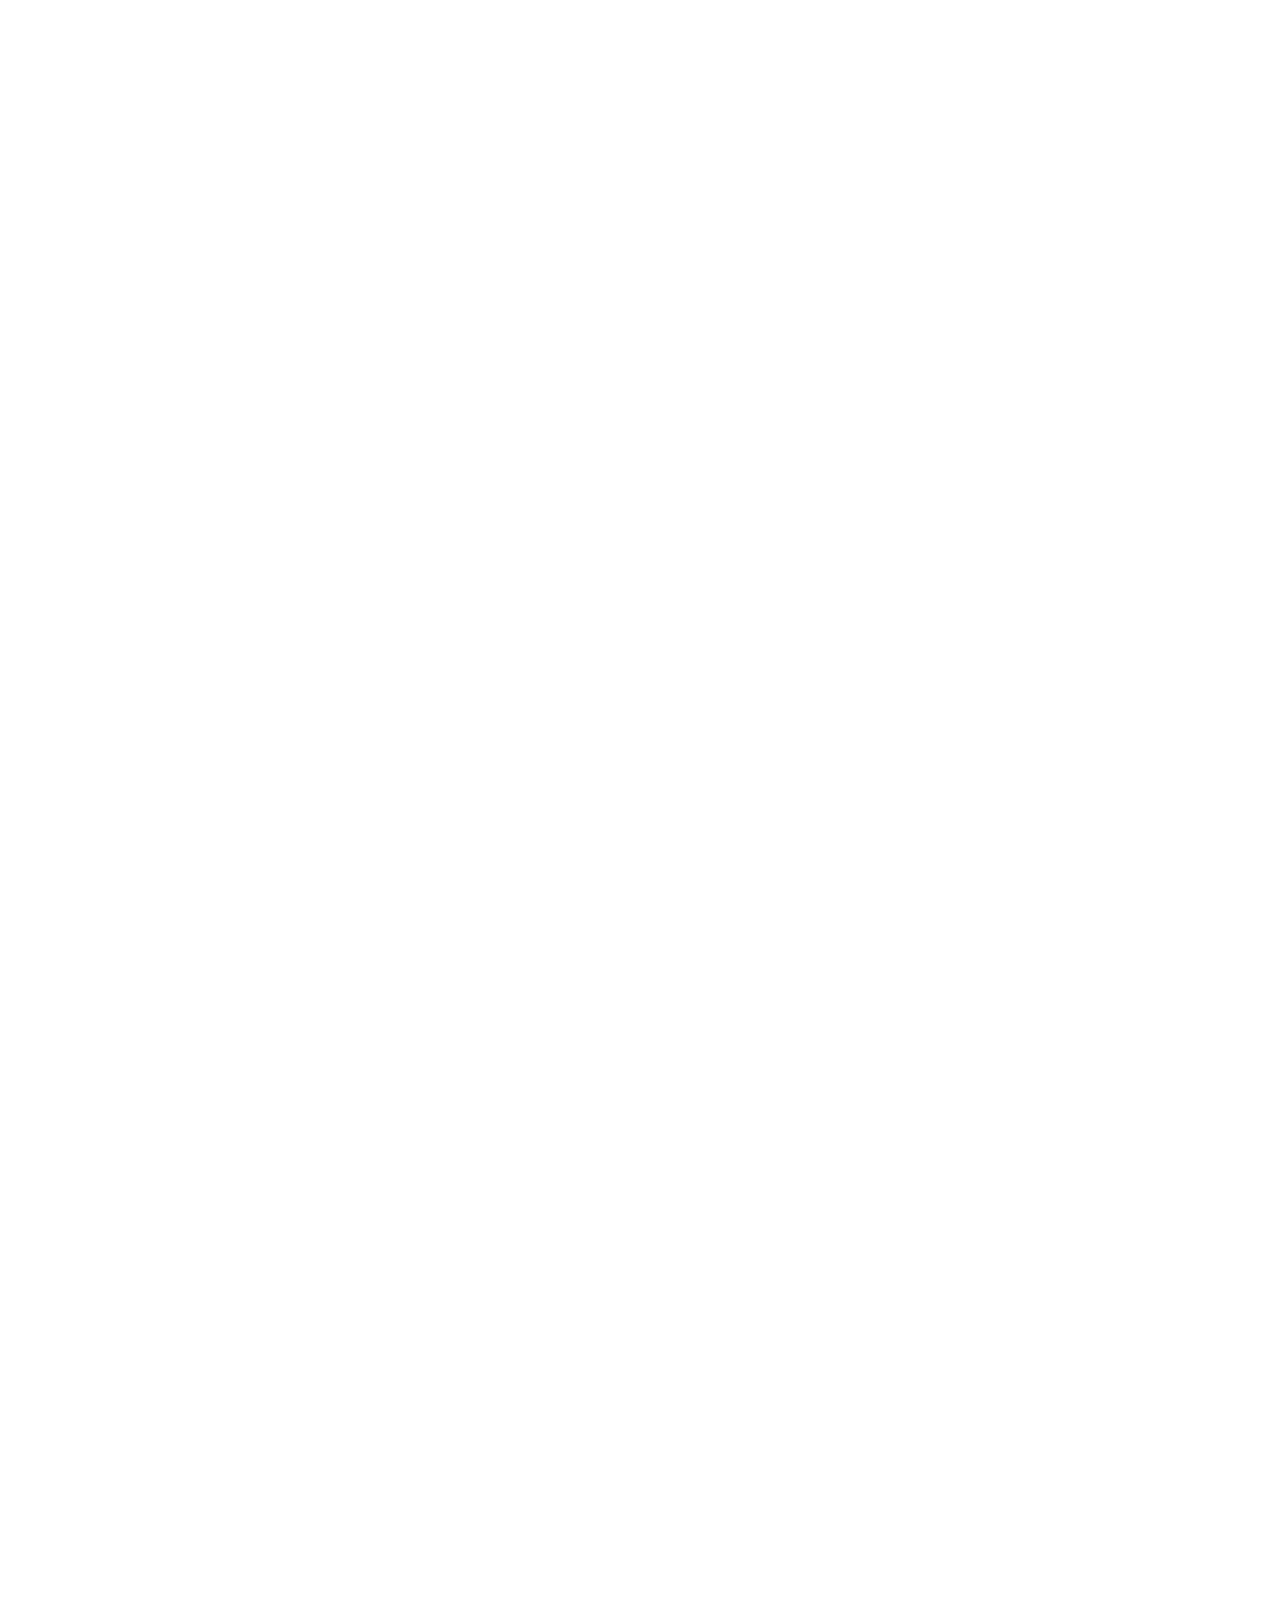
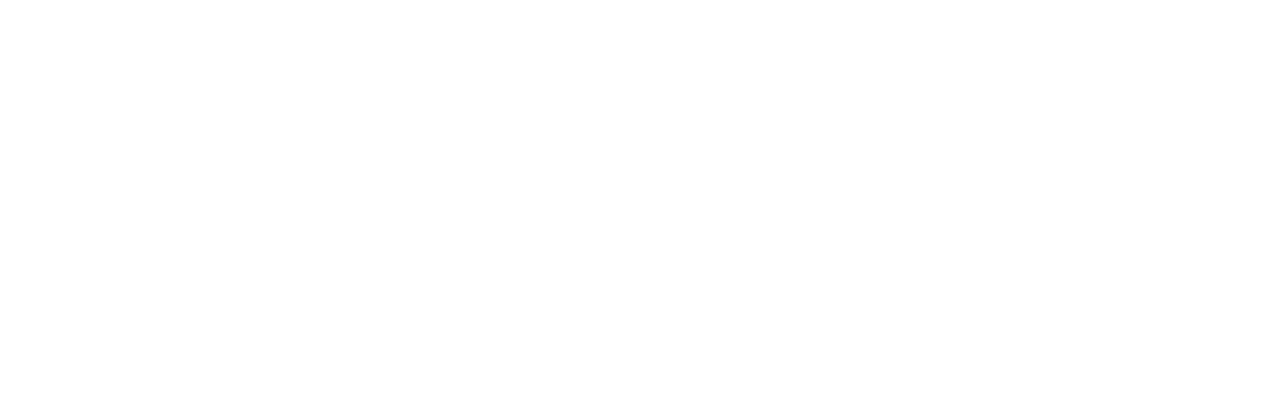
==== commit 241cb614: "second commit of changed full repository" ====
--- a/welcome-page.html
+++ b/welcome-page.html
@@ -152,7 +152,7 @@
 	</div>
 </section>
 
-<section class="main-content clearfix">
+<section class="main-content-with-image clearfix">
 	<div class="row">
 		<figure class="col-sm-6 col-xs-12 no-padding content-image">
 			<a href="#">
